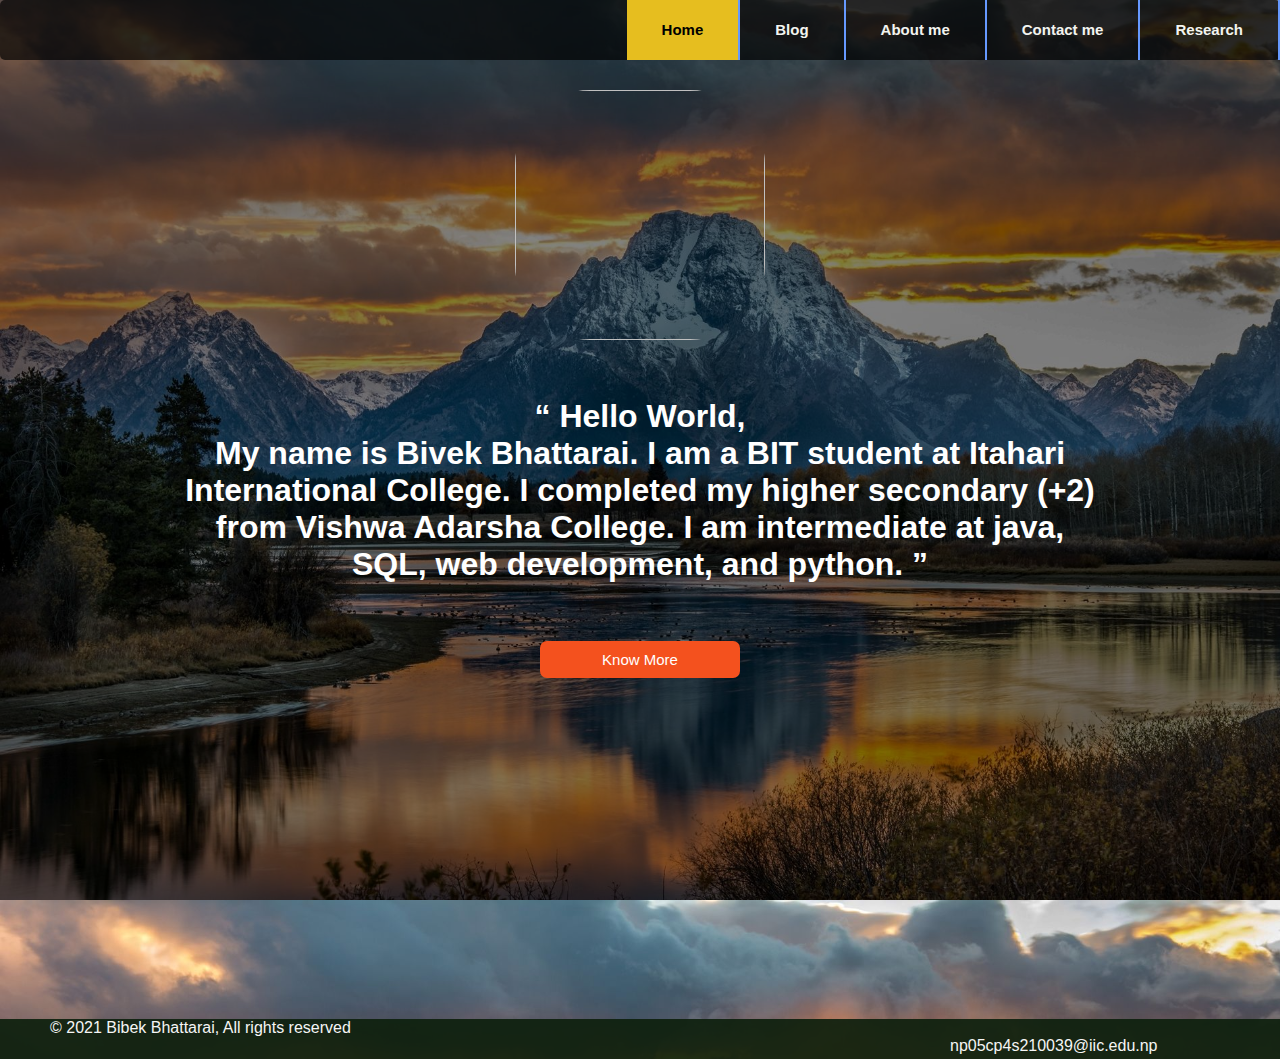
==== index.html @ 6ceb3762 "pic change 1" ====
<!DOCTYPE html>
<html lang="en">

    <!-- this is the head section which is used for title, internal javascript, and to link external javascript -->

<head>
    <meta charset="UTF-8">
    <meta http-equiv="X-UA-Compatible" content="IE=edge">
    <meta name="viewport" content="width=device-width, initial-scale=1.0">
    <title>homepage</title>

    <link rel="stylesheet" href="homepage.css">

    <!-- This is the internal css to give styling to the webpage -->

    <style type="text/css">
    /* this gives styling to the body of webpage */
        body, html{
            height: 100%;
            background: url("image1.jpg");
            background-size: cover;
            background-position: 0 0;
        }
        /* this gives styling to the toogle text */
        .slide-text{
            display: none;
        }
        /* this gives styling to the images of the homepage */
        img{
            border-radius: 30%;
            width: 250px;
            height: 250px;
            margin-top: 30px;
            margin-left: auto;
            margin-right: auto;
            display: block;
            object-fit: cover;
            cursor: pointer;
            filter: grayscale(0);
            transition: filter 1s;
        }
        /* this gives styling when cursor is hovered to the image */
        img:hover{
            filter: grayscale(1);
        }

    </style>
</head>
<!-- from here starts body section -->
<body>
    <!-- this is the main div or container of the home page -->
    <div class="main-container">
        <!-- this is the development part of navigation bar -->
    <nav>
        <ul>
            <li class="researchpage"> <a href="research.html"> Research </a>  </li>
            <li class="contactpage"> <a href="contact.html"> Contact me </a>  </li>
            <li class="aboutpage"> <a href="aboutme.html"> About me </a>  </li>
            <li class="blogpage"> <a href="blog.html"> Blog </a> </li>
            <li class="homepage"> <a href="homepage.html"> Home </a> </li>
        </ul>
    </nav>
    <!-- this div containes image. the one which is circular  -->
    <div class="img-intro">

        <div class="img">
            <img src="profilePic.JPG">
        </div>
    <!-- this div is the development part of the intro area -->
    <div class="intro-container">
        <!-- these are the two texts which toogles -->
        <div class="slide-text" id="text1"> <h1> <q> Hello World, <br> My name is Bivek Bhattarai. I am a BIT student at Itahari International College. I completed my higher secondary (+2) from Vishwa Adarsha College. I am intermediate at java, SQL, web development, and python. </q> </h1> </div>
        <div class="slide-text" id="text2"> <h1> <q> Namaste,<br> I live in Itahari city and very passionate about web development. To explore this ultimate creation <span Style="color: burlywood">Earth</span> is on my bucket list. If you want to know more about me please feel free to navigate the site.</q> </h1> </div>
        <!-- this is the java script for the toogle text -->
        <script type="text/javascript">
        // this function operates when the toogle button is pressed
        function toogle(){
            var t1=document.getElementById("text1");
            var t2=document.getElementById("text2");
            // condition for toogle text
            if(t2.style.display == "none"){
                t1.style.display = "none";
                t2.style.display = "block";

            }else{

                t2.style.display = "none";
                t1.style.display = "block";

            }
        }

        var t1=document.getElementById("text1");
        t1.style.display = "block";

        </script>
        </div>

    </div>
    <!-- this is the div that contains toogle button -->
    <div class="toogle-button">
        <button class="button" onclick="toogle()"> <span> Know More </span> </button>
    </div>
    <!-- this is the final part of the home page -->
    <div class="last-part">
        <p style="margin-left: 50px;"> © 2021 Bibek Bhattarai, All rights reserved <span style="margin-left: 900px;">np05cp4s210039@iic.edu.np</span> </p>
    </div>
    
    </div>
    <!-- here the main div called main container closes -->

</body>
<!-- here body area closes -->
</html>
---- homepage.css ----
/* styling for the unodered list or for the navigation bar */
ul{
    margin: 0;
    padding: 0;
    list-style: none;
    height: 60px;
    line-height: 60px;
    background: none;
    font-family: Arial, Helvetica, sans-serif;
    font-size: 15px;
    font-weight: bold;
    border-radius: 5px;
    background-color: rgba(0, 0, 0, 0.678);
}
/* styling for the lists of the navigation bar */
li{
    float: right;
    border-right: 2px solid #6699ff;
}
/* styling for the anchor tag of */
a{
    display: block;
    padding: 0 35px;
    color:#f3f4ef;
    text-decoration: none;
}
/* styling for the anchor tag when it is hovered */
a:hover, .homepage a{
    background-color:rgb(230, 190, 31);
    color:black;
}
/* styling for the main-container div */
.main-container{
    color:bisque;
    background-color: rgb(0,0,0); 
    background-color: rgba(0, 0, 0, 0.486);
    height: 100%;
    padding: 0;
    margin: 0;
}
/* styling for the intro-container div */
.intro-container{
    margin-top: 50px;
    margin-left: 100px;
    margin-right: 100px;
    /* background-color: rgba(159, 235, 224, 0.486); */
    color: white;
    height: 320px;
    position:relative;
    flex: 75%;
}
/* styling for the toogle texts*/
.slide-text{
    padding-top: 8px;
    padding-bottom: 8px;
    padding-left: 80px;
    padding-right: 80px;
    text-align: center;
    font-family:'Segoe UI', Tahoma, Geneva, Verdana, sans-serif;
}
/* styling for the toogle-buootn div*/
.toogle-button{
    text-align: center;
    left: 50%;
    margin-bottom: 30px;
    margin-top: 60px;
    flex: 5%;
    
}
/* styling for the toogle button*/
.button{
    padding-top: 10px;
    padding-bottom: 10px;
    text-align: center;
    margin: -10px;
    border-radius: 7px;
    border: none;
    color: #ffff;
    font-family: Arial, Helvetica, sans-serif;
    font-size: 15px;
    background-color: #f4511e;
    width: 200px;
    transition: all 0.5s;
    cursor: pointer;
}
/* styling for the toogle texts*/
.button span{
    cursor: pointer;
    display:inline-block;
    position:relative;
    transition: 0.5s;
}
/* this is the styling for the span text of the toogle button*/
.button span:after{
    content: '\00BB';
    position: absolute;
    opacity: 0;
    top: 0;
    right: -25px;
    transition: 0.5s;
}
/* styling for the span text in the button when hovered*/
.button:hover span{
    padding-right: 25px;
}
/* styling for the span text in the button after hovering*/
.button:hover span:after{
    opacity: 1;
    right: 0;
}
/* styling for the the div which contains image and the intro text*/
.img-intro{
    display: flex;
    flex-direction: column;
}
/* styling for the images*/
.img{
    flex: 20%;
    /* background-color: rgba(14, 13, 13, 0.452); */
    margin-left: 100px;
    margin-right: 100px;
}
/* styling for the the last part of the webpage*/
.last-part{
    background-color: rgb(14 32 14 / 93%);
    margin-top: 350px;
    height: 40px;
    font-family:'Segoe UI', Tahoma, Geneva, Verdana, sans-serif, Tahoma, Geneva, Verdana, sans-serif;
    color: whitesmoke;
}
/* this gives 0 margins for the whole web page*/
*{
    margin:0;
}
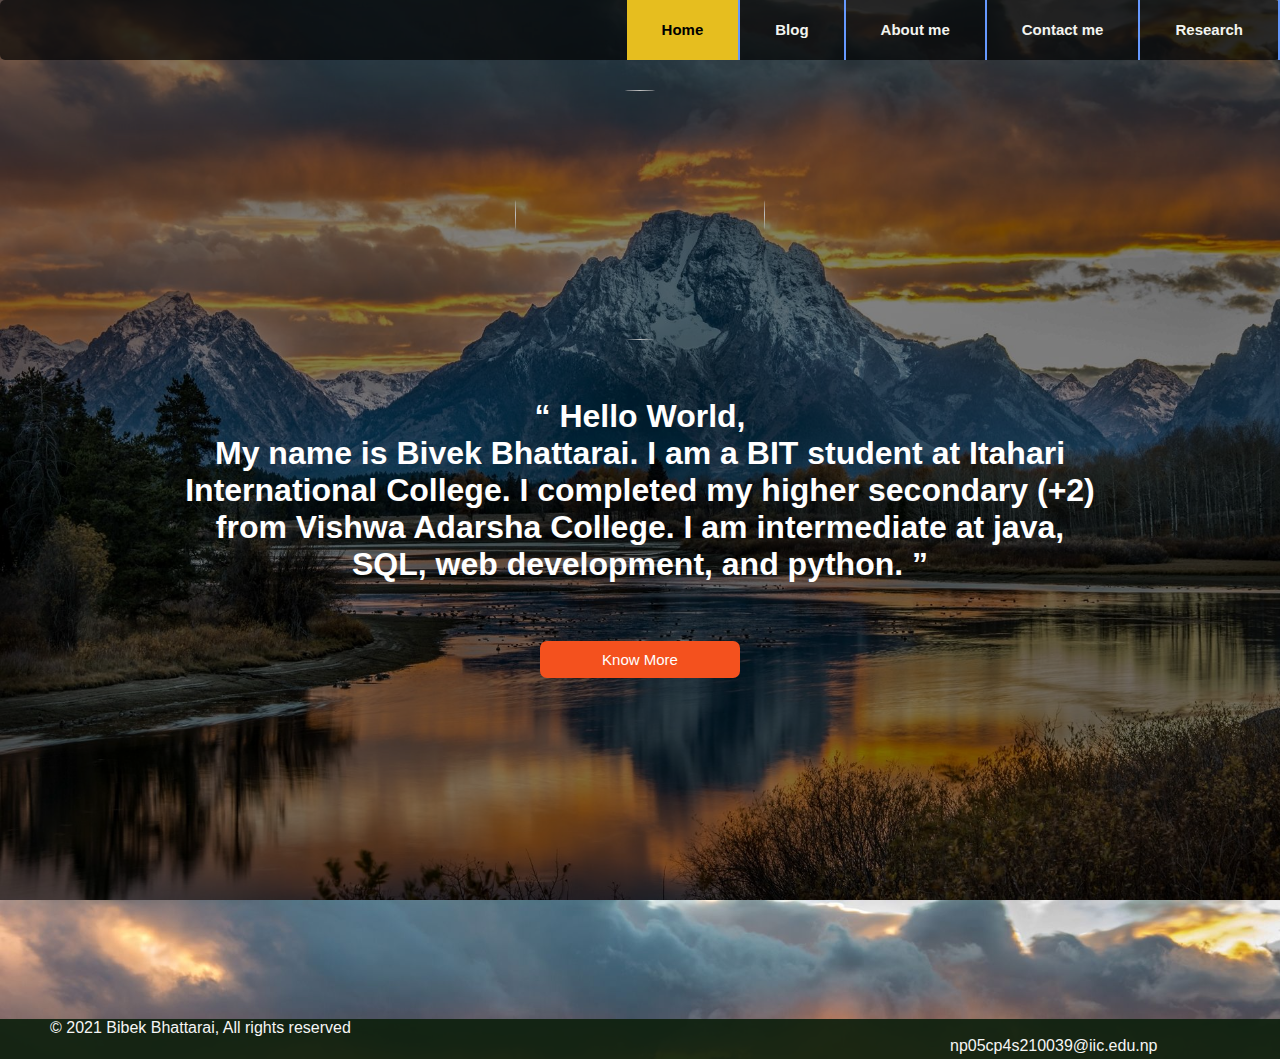
==== commit 8d711702: "fixes" ====
--- a/index.html
+++ b/index.html
@@ -27,7 +27,7 @@
         }
         /* this gives styling to the images of the homepage */
         img{
-            border-radius: 30%;
+            border-radius: 50%;
             width: 250px;
             height: 250px;
             margin-top: 30px;
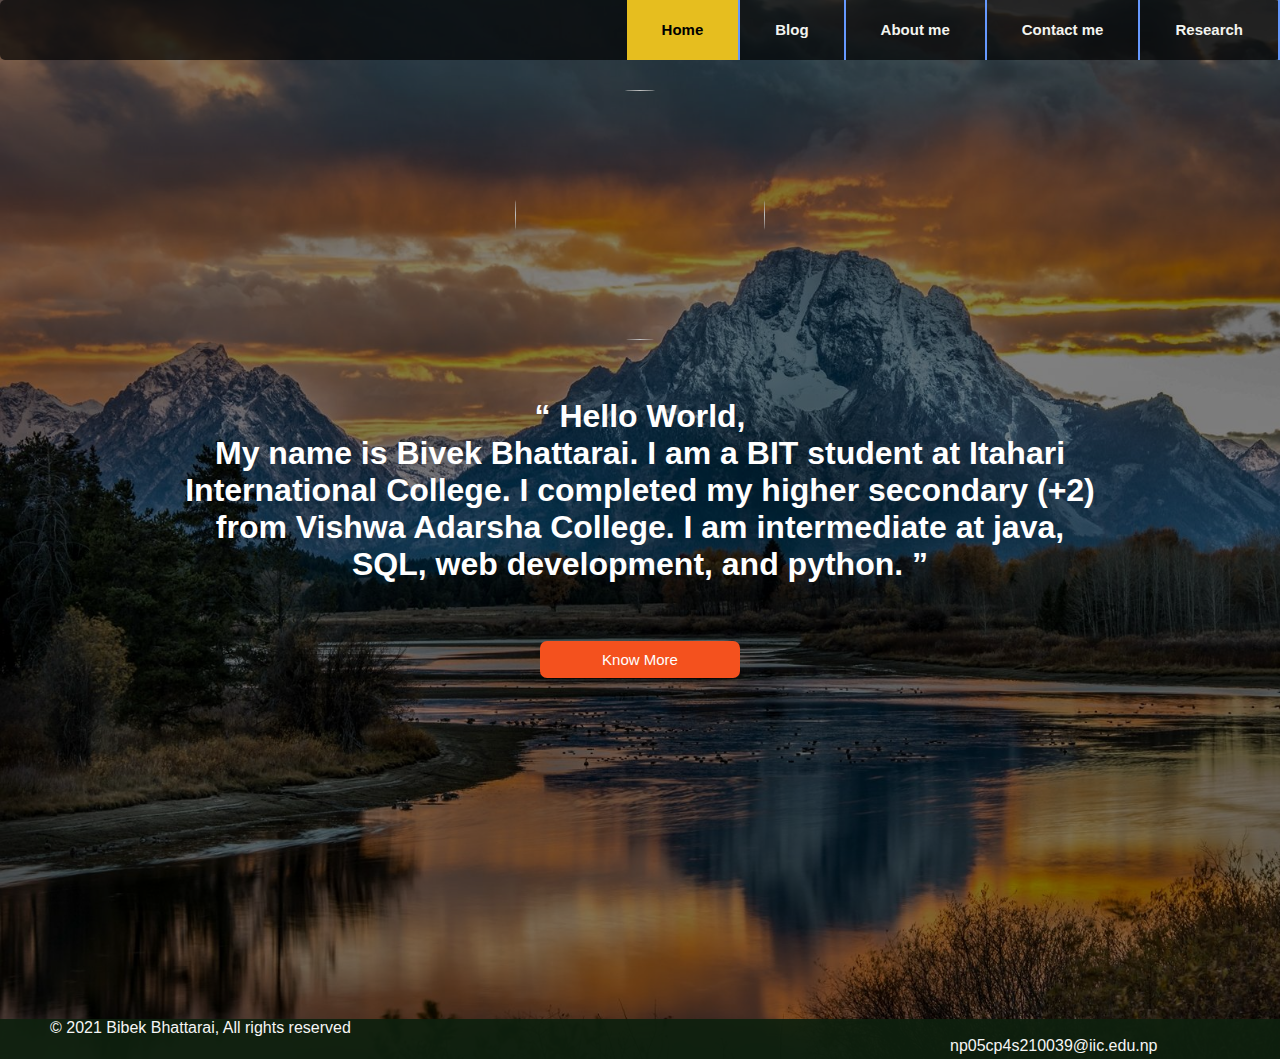
==== commit bccbacae: "css fix try 1" ====
--- a/index.html
+++ b/index.html
@@ -7,17 +7,17 @@
     <meta charset="UTF-8">
     <meta http-equiv="X-UA-Compatible" content="IE=edge">
     <meta name="viewport" content="width=device-width, initial-scale=1.0">
-    <title>homepage</title>
+    <title>Bivek Bhattarai</title>
 
-    <link rel="stylesheet" href="homepage.css">
+    <link rel="stylesheet" type="text/css" href="../styles/homepage.css">
 
     <!-- This is the internal css to give styling to the webpage -->
 
     <style type="text/css">
     /* this gives styling to the body of webpage */
-        body, html{
+        body{
             height: 100%;
-            background: url("image1.jpg");
+            background: url("../../images/image1.jpg");
             background-size: cover;
             background-position: 0 0;
         }
@@ -64,7 +64,7 @@
     <div class="img-intro">
 
         <div class="img">
-            <img src="profilePic.JPG">
+            <img src="../../images/profilePic.JPG">
         </div>
     <!-- this div is the development part of the intro area -->
     <div class="intro-container">
--- a/styles/homepage.css
+++ b/styles/homepage.css
@@ -0,0 +1,135 @@
+/* styling for the unodered list or for the navigation bar */
+ul{
+    margin: 0;
+    padding: 0;
+    list-style: none;
+    height: 60px;
+    line-height: 60px;
+    background: none;
+    font-family: Arial, Helvetica, sans-serif;
+    font-size: 15px;
+    font-weight: bold;
+    border-radius: 5px;
+    background-color: rgba(0, 0, 0, 0.678);
+}
+/* styling for the lists of the navigation bar */
+li{
+    float: right;
+    border-right: 2px solid #6699ff;
+}
+/* styling for the anchor tag of */
+a{
+    display: block;
+    padding: 0 35px;
+    color:#f3f4ef;
+    text-decoration: none;
+}
+/* styling for the anchor tag when it is hovered */
+a:hover, .homepage a{
+    background-color:rgb(230, 190, 31);
+    color:black;
+}
+/* styling for the main-container div */
+.main-container{
+    color:bisque;
+    background-color: rgb(0,0,0); 
+    background-color: rgba(0, 0, 0, 0.486);
+    height: 100%;
+    padding: 0;
+    margin: 0;
+}
+/* styling for the intro-container div */
+.intro-container{
+    margin-top: 50px;
+    margin-left: 100px;
+    margin-right: 100px;
+    /* background-color: rgba(159, 235, 224, 0.486); */
+    color: white;
+    height: 320px;
+    position:relative;
+    flex: 75%;
+}
+/* styling for the toogle texts*/
+.slide-text{
+    padding-top: 8px;
+    padding-bottom: 8px;
+    padding-left: 80px;
+    padding-right: 80px;
+    text-align: center;
+    font-family:'Segoe UI', Tahoma, Geneva, Verdana, sans-serif;
+}
+/* styling for the toogle-buootn div*/
+.toogle-button{
+    text-align: center;
+    left: 50%;
+    margin-bottom: 30px;
+    margin-top: 60px;
+    flex: 5%;
+    
+}
+/* styling for the toogle button*/
+.button{
+    padding-top: 10px;
+    padding-bottom: 10px;
+    text-align: center;
+    margin: -10px;
+    border-radius: 7px;
+    border: none;
+    color: #ffff;
+    font-family: Arial, Helvetica, sans-serif;
+    font-size: 15px;
+    background-color: #f4511e;
+    width: 200px;
+    transition: all 0.5s;
+    cursor: pointer;
+}
+/* styling for the toogle texts*/
+.button span{
+    cursor: pointer;
+    display:inline-block;
+    position:relative;
+    transition: 0.5s;
+}
+/* this is the styling for the span text of the toogle button*/
+.button span:after{
+    content: '\00BB';
+    position: absolute;
+    opacity: 0;
+    top: 0;
+    right: -25px;
+    transition: 0.5s;
+}
+/* styling for the span text in the button when hovered*/
+.button:hover span{
+    padding-right: 25px;
+}
+/* styling for the span text in the button after hovering*/
+.button:hover span:after{
+    opacity: 1;
+    right: 0;
+}
+/* styling for the the div which contains image and the intro text*/
+.img-intro{
+    display: flex;
+    flex-direction: column;
+}
+/* styling for the images*/
+.img{
+    flex: 20%;
+    /* background-color: rgba(14, 13, 13, 0.452); */
+    margin-left: 100px;
+    margin-right: 100px;
+}
+/* styling for the the last part of the webpage*/
+.last-part{
+    background-color: rgb(14 32 14 / 93%);
+    margin-top: 350px;
+    height: 40px;
+    font-family:'Segoe UI', Tahoma, Geneva, Verdana, sans-serif, Tahoma, Geneva, Verdana, sans-serif;
+    color: whitesmoke;
+}
+/* this gives 0 margins for the whole web page*/
+*{
+    margin:0;
+}
+
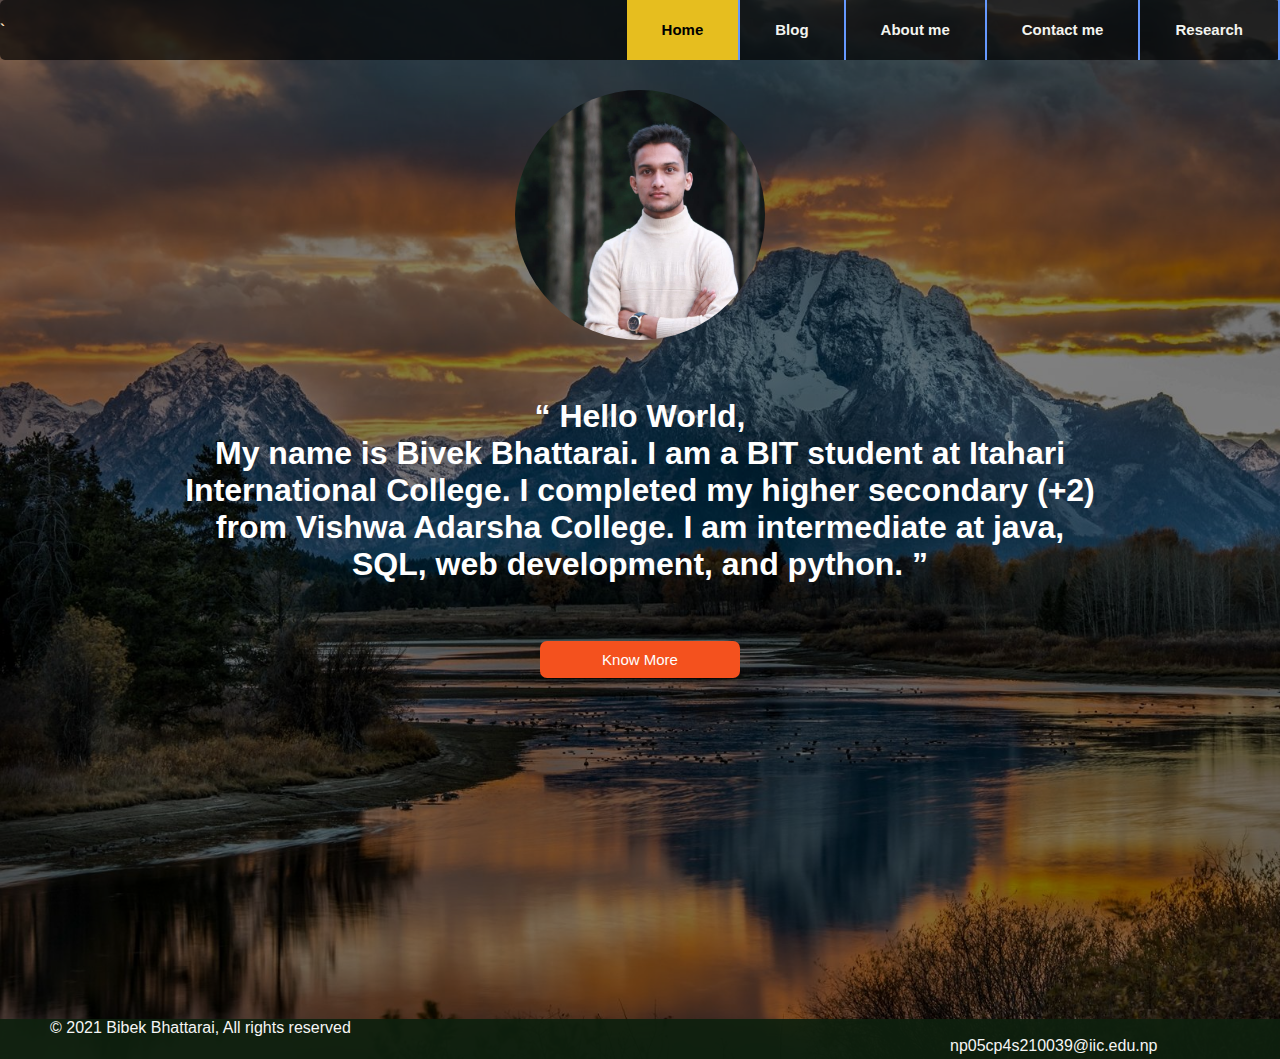
==== commit 0daa68dd: "css fix try 6" ====
--- a/index.html
+++ b/index.html
@@ -9,7 +9,7 @@
     <meta name="viewport" content="width=device-width, initial-scale=1.0">
     <title>Bivek Bhattarai</title>
 
-    <link rel="stylesheet" type="text/css" href="../styles/homepage.css">
+    <link rel="stylesheet" type="text/css" href="styles/homepage.css">
 
     <!-- This is the internal css to give styling to the webpage -->
 
@@ -17,7 +17,7 @@
     /* this gives styling to the body of webpage */
         body{
             height: 100%;
-            background: url("../../images/image1.jpg");
+            background: url("images/image1.jpg");
             background-size: cover;
             background-position: 0 0;
         }
@@ -57,14 +57,14 @@
             <li class="contactpage"> <a href="contact.html"> Contact me </a>  </li>
             <li class="aboutpage"> <a href="aboutme.html"> About me </a>  </li>
             <li class="blogpage"> <a href="blog.html"> Blog </a> </li>
-            <li class="homepage"> <a href="homepage.html"> Home </a> </li>
+            <li class="homepage"> <a href="index.html"> Home </a> </li>`
         </ul>
     </nav>
     <!-- this div containes image. the one which is circular  -->
     <div class="img-intro">
 
         <div class="img">
-            <img src="../../images/profilePic.JPG">
+            <img src="images/profilePic.jpg">
         </div>
     <!-- this div is the development part of the intro area -->
     <div class="intro-container">
